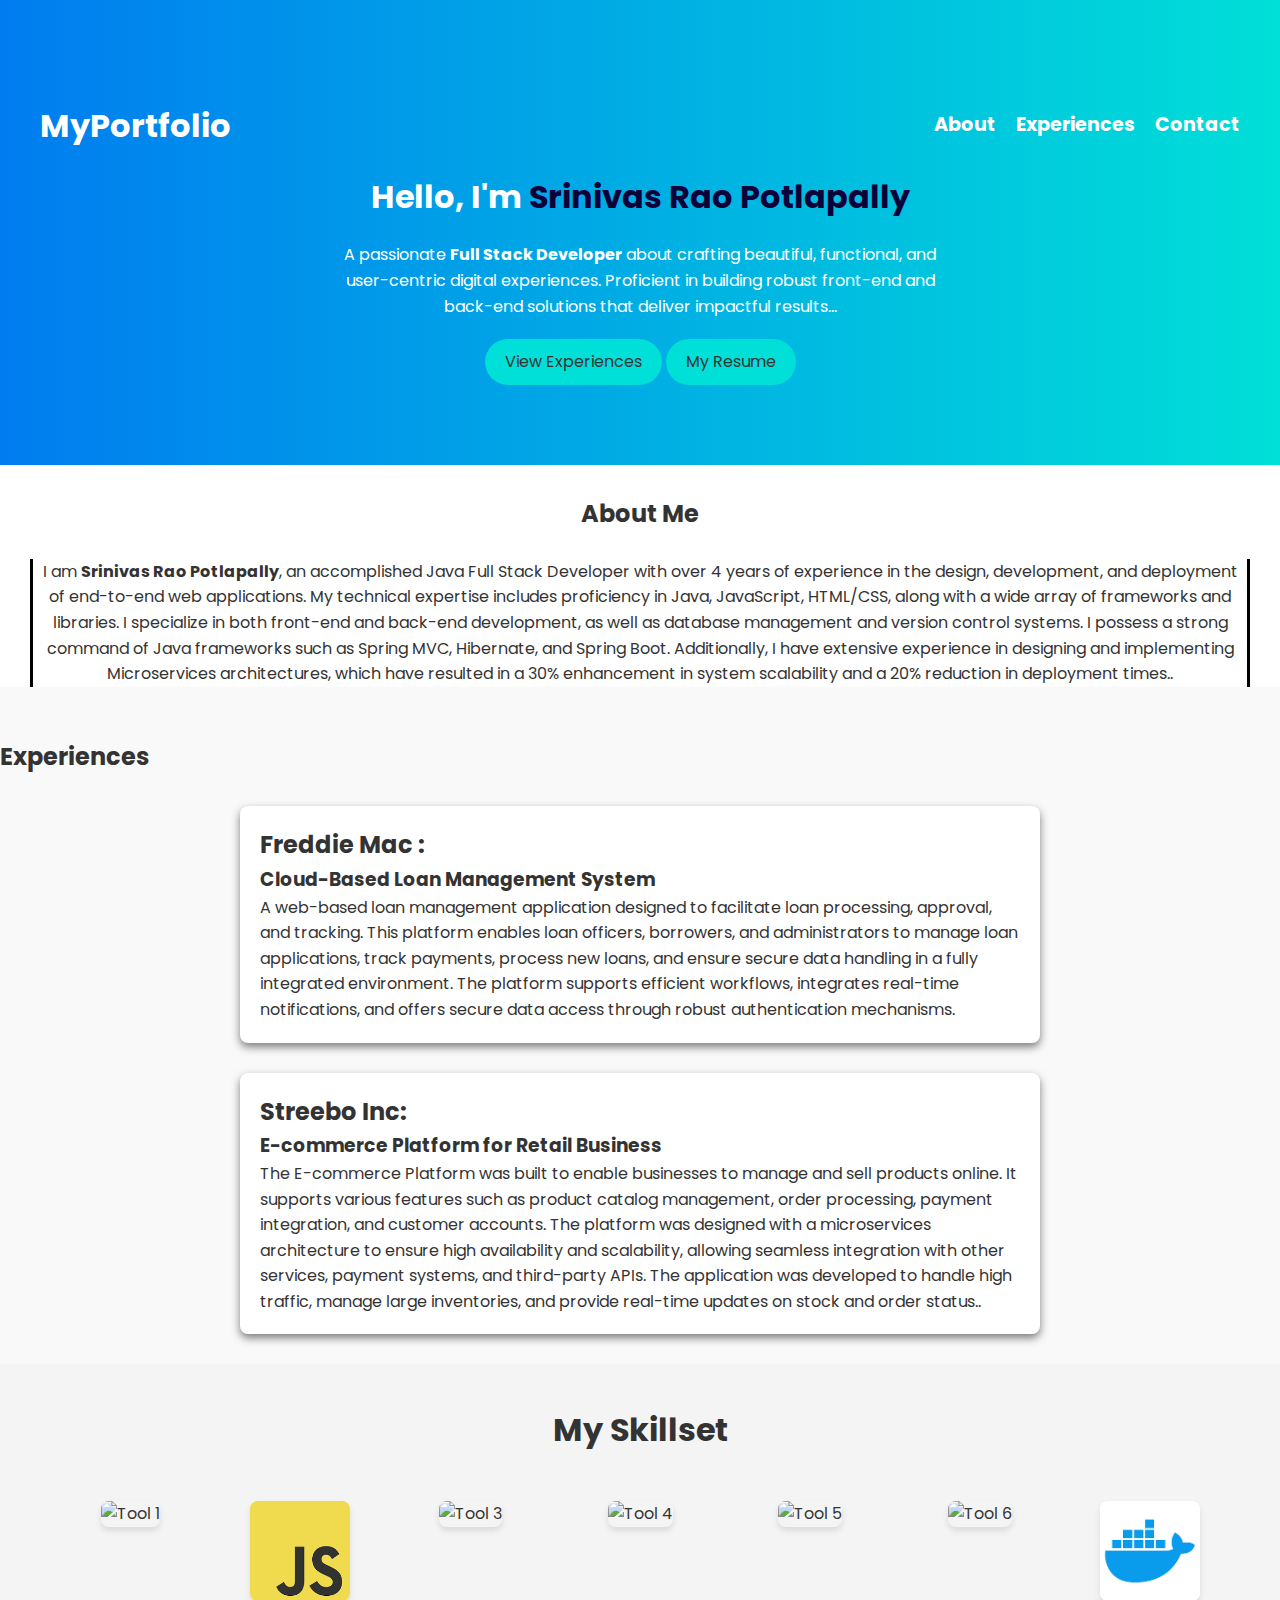
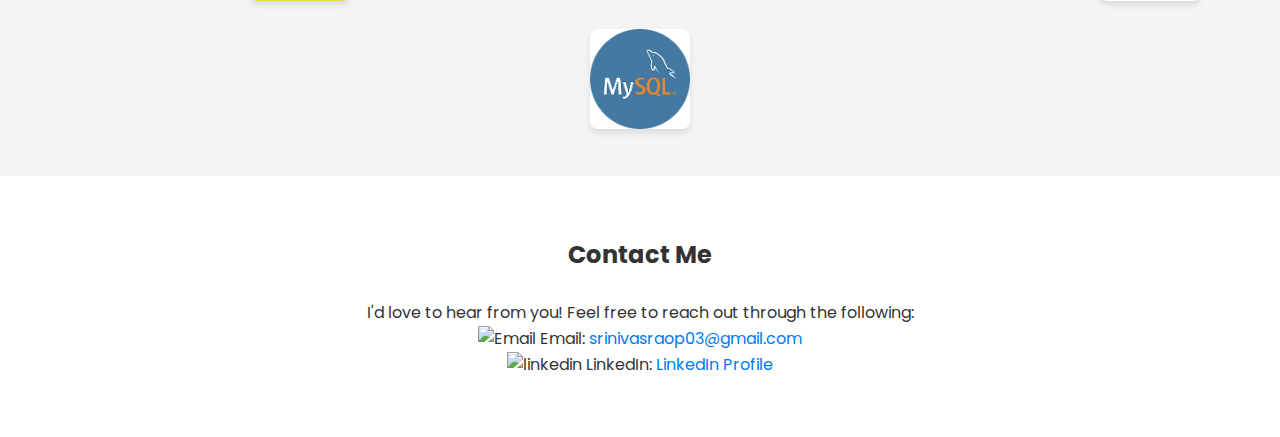
==== index.html @ 2769c319 "Add files via upload" ====
<!DOCTYPE html>
<html lang="en">
<head>
  <meta charset="UTF-8">
  <meta name="viewport" content="width=device-width, initial-scale=1.0">
  <title>Portfolio</title>
  <link rel="shortcut icon" type="x-icon" href="Web Page Logo.jpg">
  <link rel="stylesheet" href="style.css">
  <link href="https://fonts.googleapis.com/css2?family=Poppins:wght@300;400;600&display=swap" rel="stylesheet">
</head>
<body>
  <header class="hero">
    <nav class="navbar">
      <h1 class="logo">MyPortfolio</h1>
      <ul class="nav-links">
        <li><a href="#about">About</a></li>
        <li><a href="#Experiences">Experiences</a></li>
        <li><a href="#contact">Contact</a></li>
      </ul>
    </nav>
    <div class="hero-content">
      <h2>Hello, I'm <span class="highlight"> Srinivas Rao Potlapally </span></h2>
      <p>A passionate <strong>Full Stack Developer</strong> about crafting beautiful, functional, and user-centric digital experiences. Proficient in building robust front-end and back-end solutions that deliver impactful results...</p>
      <a href="#Experiences" class="cta-button">View Experiences</a>
      <a href="https://drive.google.com/file/d/1OGR2e-SOodM0mT70kvoK1kHBRhpqZgly/view?usp=sharing" class="cta-button">My Resume</a>
    </div>
  </header>

  <section id="about" class="about">
    <h2>About Me</h2>
    <br>
    <p class="typing-effect">
        I am <b>Srinivas Rao Potlapally</b>, an accomplished Java Full Stack Developer with over 4 years of experience in the design, development, and deployment of end-to-end web applications. My technical expertise includes proficiency in Java, JavaScript, HTML/CSS, along with a wide array of frameworks and libraries. 
        I specialize in both front-end and back-end development, as well as database management and version control systems.
        I possess a strong command of Java frameworks such as Spring MVC, Hibernate, and Spring Boot. Additionally, I have extensive experience in designing and implementing Microservices architectures, which have resulted in a 30% enhancement in system scalability and a 20% reduction in deployment times..</p>
  </section>

  <section id="Experiences" class="Experiences">
    <br>
    <br>
    <h2>Experiences</h2>
    <div class="project-card">
      <h2>Freddie Mac :</h2> 
      <h3>Cloud-Based Loan Management System</h3>
      <p>A web-based loan management application designed to facilitate loan processing, approval, and tracking. This platform enables loan officers, borrowers, and administrators to manage loan applications, track payments, process new loans, and ensure secure data handling in a fully integrated environment. 
        The platform supports efficient workflows, integrates real-time notifications, and offers secure data access through robust authentication mechanisms.</p>
    </div>
    <div class="project-card">
      <h2>Streebo Inc:</h2> 
      <h3>E-commerce Platform for Retail Business</h3>
      <p>The E-commerce Platform was built to enable businesses to manage and sell products online. It supports various features such as product catalog management, order processing, payment integration, and customer accounts. 
        The platform was designed with a microservices architecture to ensure high availability and scalability, allowing seamless integration with other services, payment systems, and third-party APIs. 
        The application was developed to handle high traffic, manage large inventories, and provide real-time updates on stock and order status..</p>
    </div>
  </section>

  <section class="portfolio-tools">
    <h2>My Skillset</h2>
    <br>
    <div class="tools-container">
      <div class="tool-item">
        <img src="https://cdn.iconscout.com/icon/free/png-256/free-java-logo-icon-download-in-svg-png-gif-file-formats--wordmark-programming-language-pack-logos-icons-1174953.png?f=webp&w=256" 
        alt="Tool 1" class="tool-img" style="width: 100px; height: 100px;">
      </div>
      <div class="tool-item">
        <img src="[data-uri]" 
        alt="Tool 2" class="tool-img" style="width: 100px; height: 100px;">
      </div>
      <div class="tool-item">
        <img src="https://encrypted-tbn0.gstatic.com/images?q=tbn:ANd9GcTxDsXXaQltefT5VSi8VgNzQc2XQ3xjhoG_4mGvQmiDS6s-KOyvHGgPVV8mhIK7Nl-EjMs&usqp=CAU" 
        alt="Tool 3" class="tool-img" style="width: 100px; height: 100px;">
      </div>
      <div class="tool-item">
        <img src="https://static-00.iconduck.com/assets.00/react-original-wordmark-icon-840x1024-vhmauxp6.png" 
        alt="Tool 4" class="tool-img" style="width: 100px; height: 100px;">
      </div>
      <div class="tool-item">
        <img src="https://dominickm.com/wp-content/uploads/2016/06/spring-boot-logo_full.png" 
        alt="Tool 5" class="tool-img" style="width: 100px; height: 100px;">
      </div>
      <div class="tool-item">
        <img src="https://cdn.iconscout.com/icon/free/png-256/free-aws-logo-icon-download-in-svg-png-gif-file-formats--cloud-computing-network-server-database-brand-pack-logos-icons-1583149.png?f=webp&w=256" 
        alt="Tool 6" class="tool-img" style="width: 100px; height: 100px;">
      </div>
      <div class="tool-item">
        <img src="[data-uri]" 
        alt="Tool 7" class="tool-img" style="width: 100px; height: 100px;">
      </div>
      <div class="tool-item">
        <img src="[data-uri]" 
        alt="Tool 8" class="tool-img" style="width: 100px; height: 100px;">
      </div>
    </div>
  </section>

  <section id="contact" class="contact">
    <h2>Contact Me</h2>
    <br>
    <p>I'd love to hear from you! Feel free to reach out through the following:</p>
    <ul>
        <li>
          <img class="social-img" src="https://images-wixmp-ed30a86b8c4ca887773594c2.wixmp.com/f/8c5af47d-0ce3-4365-a097-c17fec609620/da3xgqq-e43bcfcf-cadb-45ec-a4be-3ce0779fc870.png/v1/fill/w_1017,h_786/gmail__product_sans_logo_concept__by_cosmcala_da3xgqq-pre.png?token=eyJ0eXAiOiJKV1QiLCJhbGciOiJIUzI1NiJ9.[base64].jV5OCFQjzk_8In7i3V21GFhEXvkWXE7r3BvGwLYAEP8" 
          alt="Email" style="width: 30px; height: 30px;">
          Email: <a href="mailto:srinivasraop03@gmail.com">srinivasraop03@gmail.com</a>
        </li>
        <li>
          <img class="social-img" src="https://download.logo.wine/logo/LinkedIn/LinkedIn-Logo.wine.png"
          alt="linkedin" style="width: 50px; height: 50px;">
          LinkedIn: <a href="https://www.linkedin.com/in/srinivas-rao-potlapally">LinkedIn Profile</a>
        </li>
      </ul>
  </section>
  
</html>
---- style.css ----
* {
    margin: 0;
    padding: 0;
    box-sizing: border-box;
  }
  
  body {
    font-family: 'Poppins', sans-serif;
    line-height: 1.6;
    color: #333;
    background-color: #f9f9f9;
  }
  
  .hero {
    background: linear-gradient(to right, #007cf0, #00dfd8);
    color: white;
    padding: 80px 20px;
    text-align: center;
  }
  
  .navbar {
    display: flex;
    justify-content: space-between;
    align-items: center;
    padding: 20px;
  }
  
  .nav-links {
    font-size: larger;
    list-style: none;
    display: flex;
  }
  
  .nav-links li {
    margin-left: 20px;
  }
  
  .nav-links a {
    color: white;
    text-decoration: none;
    font-weight: bold;
    transition: color 0.3s;
  }
  
  .nav-links a:hover {
    color: #0c27af;
  }
  
  .hero-content {
    max-width: 600px;
    margin: 0 auto;
  }
  
  .hero-content h2 {
    font-size: 2rem;
    margin-bottom: 20px;
  }

  .hero-content p {
    text-decoration-color: white;
  }
  
  .hero-content .highlight {
    color: #0c0239;
  }
  
  .cta-button {
    display: inline-block;
    background-color: #00dfd8;
    color: #333;
    padding: 10px 20px;
    margin-top: 20px;
    text-decoration: none;
    border-radius: 50px;
    transition: background-color 0.3s;
  }
  
  .cta-button:hover {
    background-color: #007cf0;
    color: white;
  }
  
  .about {
    padding-top: 30px;
    padding-left: 30px;
    padding-right: 30px;
    background: white;
    text-align: center;
  }

  .typing-effect {
    display: inline-block;
    white-space: normal;
    overflow: visible;
    border-left: 3px solid black; 
    border-right: 3px solid black; 
}
  
  .projects {
    padding: 60px 20px;
    background: #f0f0f0;
    text-align: center;
  }
  
  .project-card {
    background: white;
    padding: 20px;
    margin: 30px auto;
    max-width: 800px;
    box-shadow: 0 4px 8px rgba(0, 0, 0, 0.5);
    border-radius: 8px;
  }
  
  .portfolio-tools {
    padding: 40px 20px;
    background-color: #f4f4f4;
    text-align: center;
  }
  
  .portfolio-tools h2 {
    font-size: 2rem;
    margin-bottom: 20px;
    color: #333;
  }
  
  .tools-container {
    display: flex;
    justify-content: center;
    gap: 20px;
    flex-wrap: wrap;
  }
  
  .tool-item {
    width: 150px;
    text-align: center;
  }
  
  .tool-img {
    width: 100%;
    height: auto;
    border-radius: 8px;
    box-shadow: 0 4px 6px rgba(0, 0, 0, 0.1);
    transition: transform 0.3s ease;
  }
  
  .tool-img:hover {
    transform: scale(1.3);
  }

  .contact {
    padding: 60px 20px;
    background: white;
    text-align: center;
  }
  
  .contact ul {
    list-style: none;
    padding: 0;
  }
  
  .contact a {
    color: #007cf0;
    text-decoration: none;
  }

  .social-img:hover {
    transform: scale(1.3);
  }
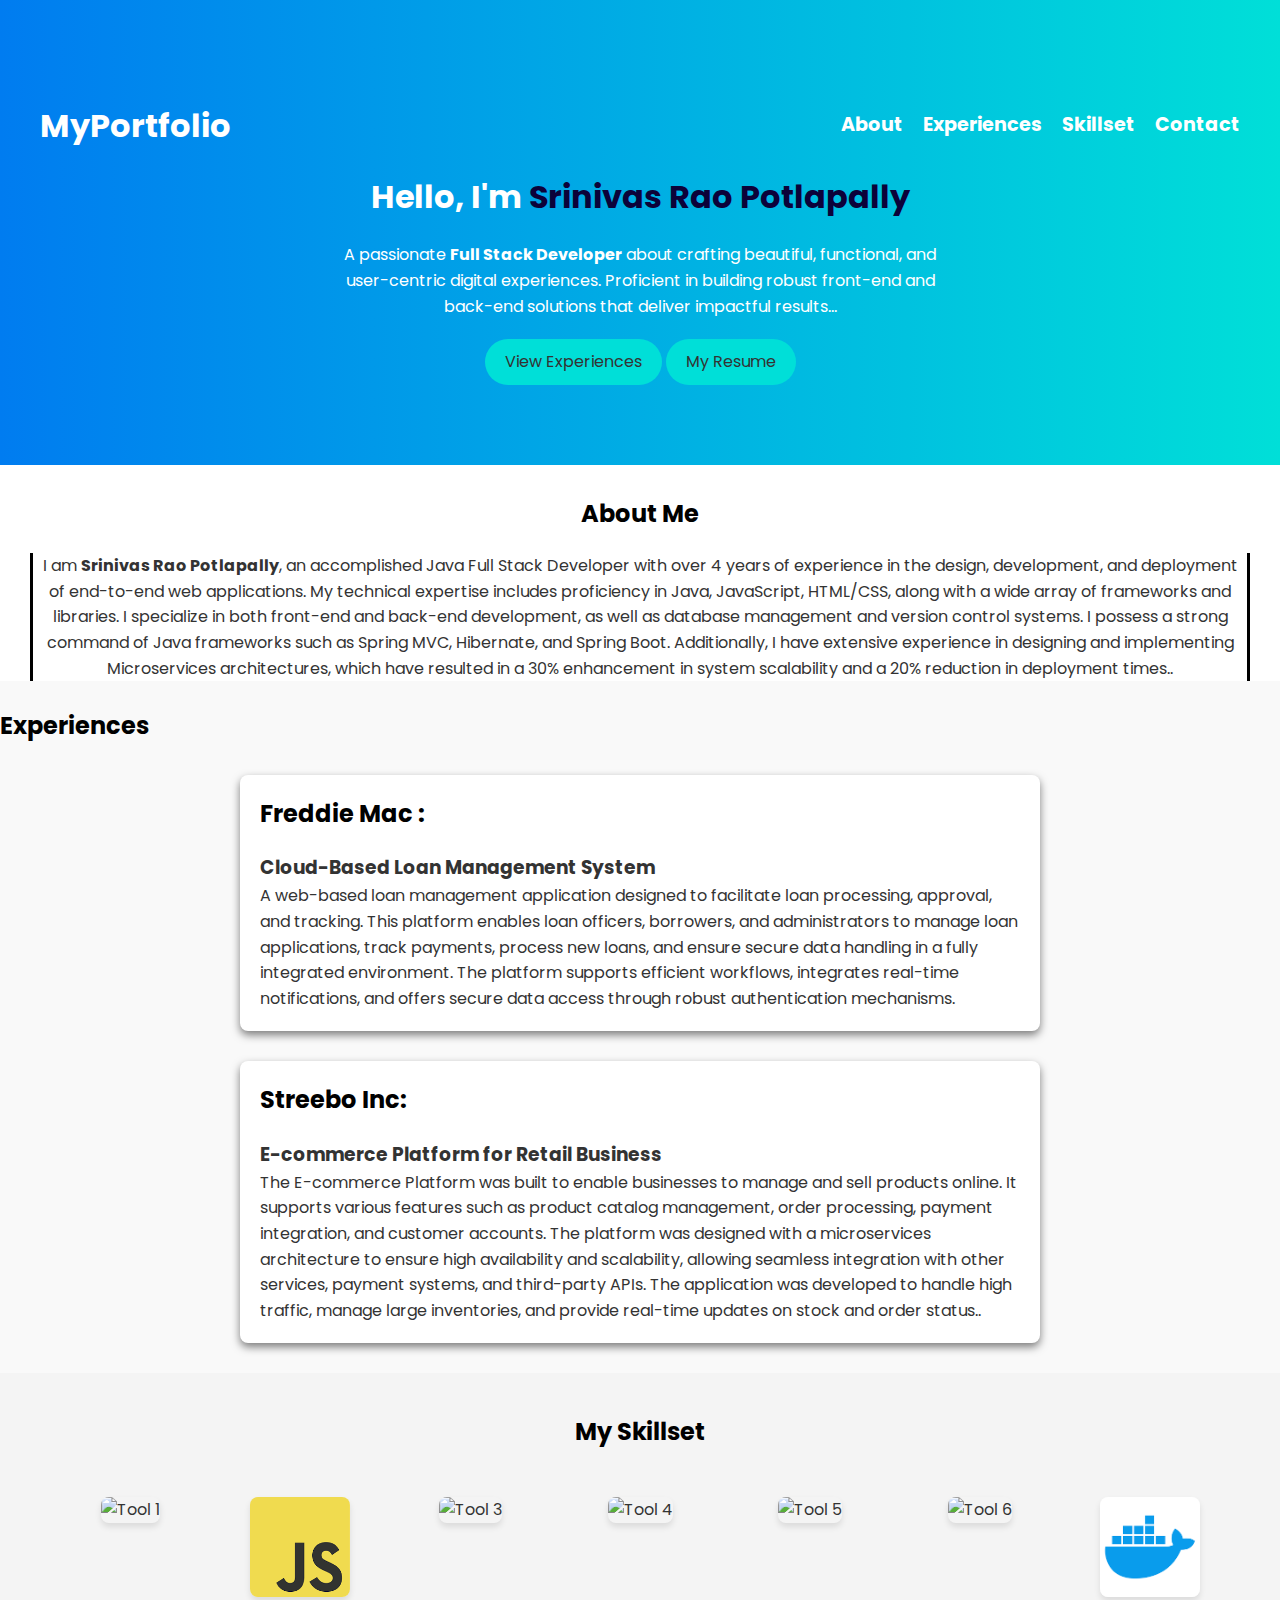
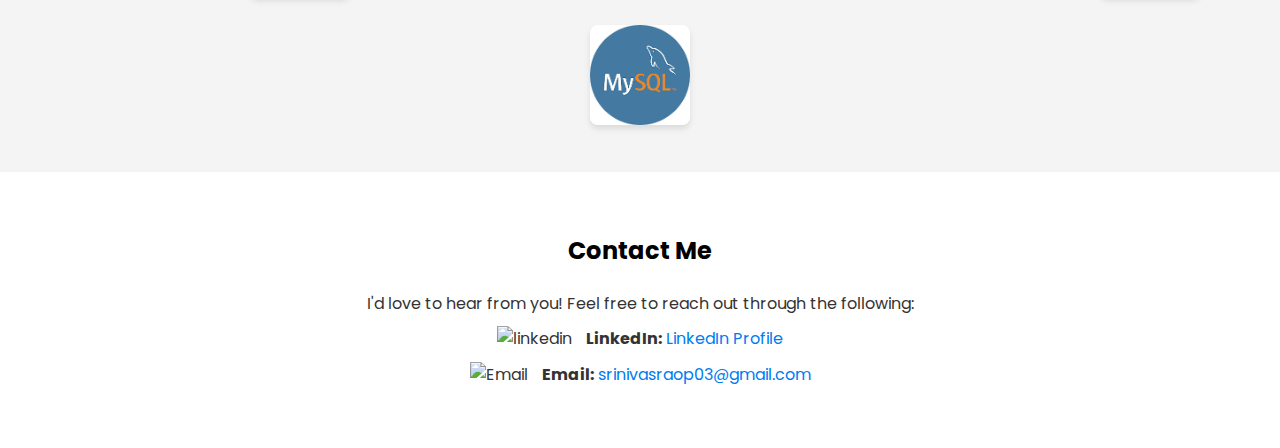
==== commit bb1cabda: "Add files via upload" ====
--- a/index.html
+++ b/index.html
@@ -4,7 +4,7 @@
   <meta charset="UTF-8">
   <meta name="viewport" content="width=device-width, initial-scale=1.0">
   <title>Portfolio</title>
-  <link rel="shortcut icon" type="x-icon" href="Web Page Logo.jpg">
+  <link rel="shortcut icon" type="x-icon" href="Web_page_logo.png">
   <link rel="stylesheet" href="style.css">
   <link href="https://fonts.googleapis.com/css2?family=Poppins:wght@300;400;600&display=swap" rel="stylesheet">
 </head>
@@ -15,6 +15,7 @@
       <ul class="nav-links">
         <li><a href="#about">About</a></li>
         <li><a href="#Experiences">Experiences</a></li>
+        <li><a href="#Skillset">Skillset</a></li>
         <li><a href="#contact">Contact</a></li>
       </ul>
     </nav>
@@ -28,7 +29,6 @@
 
   <section id="about" class="about">
     <h2>About Me</h2>
-    <br>
     <p class="typing-effect">
         I am <b>Srinivas Rao Potlapally</b>, an accomplished Java Full Stack Developer with over 4 years of experience in the design, development, and deployment of end-to-end web applications. My technical expertise includes proficiency in Java, JavaScript, HTML/CSS, along with a wide array of frameworks and libraries. 
         I specialize in both front-end and back-end development, as well as database management and version control systems.
@@ -36,7 +36,6 @@
   </section>
 
   <section id="Experiences" class="Experiences">
-    <br>
     <br>
     <h2>Experiences</h2>
     <div class="project-card">
@@ -54,7 +53,7 @@
     </div>
   </section>
 
-  <section class="portfolio-tools">
+  <section id="Skillset" class="portfolio-tools">
     <h2>My Skillset</h2>
     <br>
     <div class="tools-container">
@@ -95,20 +94,22 @@
 
   <section id="contact" class="contact">
     <h2>Contact Me</h2>
-    <br>
     <p>I'd love to hear from you! Feel free to reach out through the following:</p>
     <ul>
         <li>
-          <img class="social-img" src="https://images-wixmp-ed30a86b8c4ca887773594c2.wixmp.com/f/8c5af47d-0ce3-4365-a097-c17fec609620/da3xgqq-e43bcfcf-cadb-45ec-a4be-3ce0779fc870.png/v1/fill/w_1017,h_786/gmail__product_sans_logo_concept__by_cosmcala_da3xgqq-pre.png?token=eyJ0eXAiOiJKV1QiLCJhbGciOiJIUzI1NiJ9.[base64].jV5OCFQjzk_8In7i3V21GFhEXvkWXE7r3BvGwLYAEP8" 
-          alt="Email" style="width: 30px; height: 30px;">
-          Email: <a href="mailto:srinivasraop03@gmail.com">srinivasraop03@gmail.com</a>
+            <img class="social-img" src="https://upload.wikimedia.org/wikipedia/commons/thumb/c/ca/LinkedIn_logo_initials.png/640px-LinkedIn_logo_initials.png"
+            alt="linkedin" style="width: 30px; height: 30px;">
+            <b>LinkedIn:</b> <a href="https://www.linkedin.com/in/srinivas-rao-potlapally">LinkedIn Profile</a>
         </li>
         <li>
-          <img class="social-img" src="https://download.logo.wine/logo/LinkedIn/LinkedIn-Logo.wine.png"
-          alt="linkedin" style="width: 50px; height: 50px;">
-          LinkedIn: <a href="https://www.linkedin.com/in/srinivas-rao-potlapally">LinkedIn Profile</a>
+            <img class="social-img" src="https://1000logos.net/wp-content/uploads/2018/05/Gmail-Logo-2013.png" 
+            alt="Email" style="width: 30px; height: 30px;">
+            <b>Email:</b> <a href="mailto:srinivasraop03@gmail.com">srinivasraop03@gmail.com</a>
         </li>
       </ul>
   </section>
   
 </html>
+
+
+
--- a/style.css
+++ b/style.css
@@ -88,13 +88,23 @@
     text-align: center;
   }
 
+  .about h2 {
+    margin-bottom: 20px;
+    color: black;
+  }
+
   .typing-effect {
     display: inline-block;
     white-space: normal;
     overflow: visible;
     border-left: 3px solid black; 
     border-right: 3px solid black; 
-}
+  }
+
+  .Experiences h2 {
+    margin-bottom: 20px;
+    color: black;
+  }
   
   .projects {
     padding: 60px 20px;
@@ -118,9 +128,8 @@
   }
   
   .portfolio-tools h2 {
-    font-size: 2rem;
     margin-bottom: 20px;
-    color: #333;
+    color: black;
   }
   
   .tools-container {
@@ -163,6 +172,16 @@
     text-decoration: none;
   }
 
+  .contact h2 {
+    margin-bottom: 20px;
+    color: black;
+  }
+
+  .social-img {
+    margin-top: 10px;
+    margin-right: 10px;
+  }
+  
   .social-img:hover {
     transform: scale(1.3);
   }
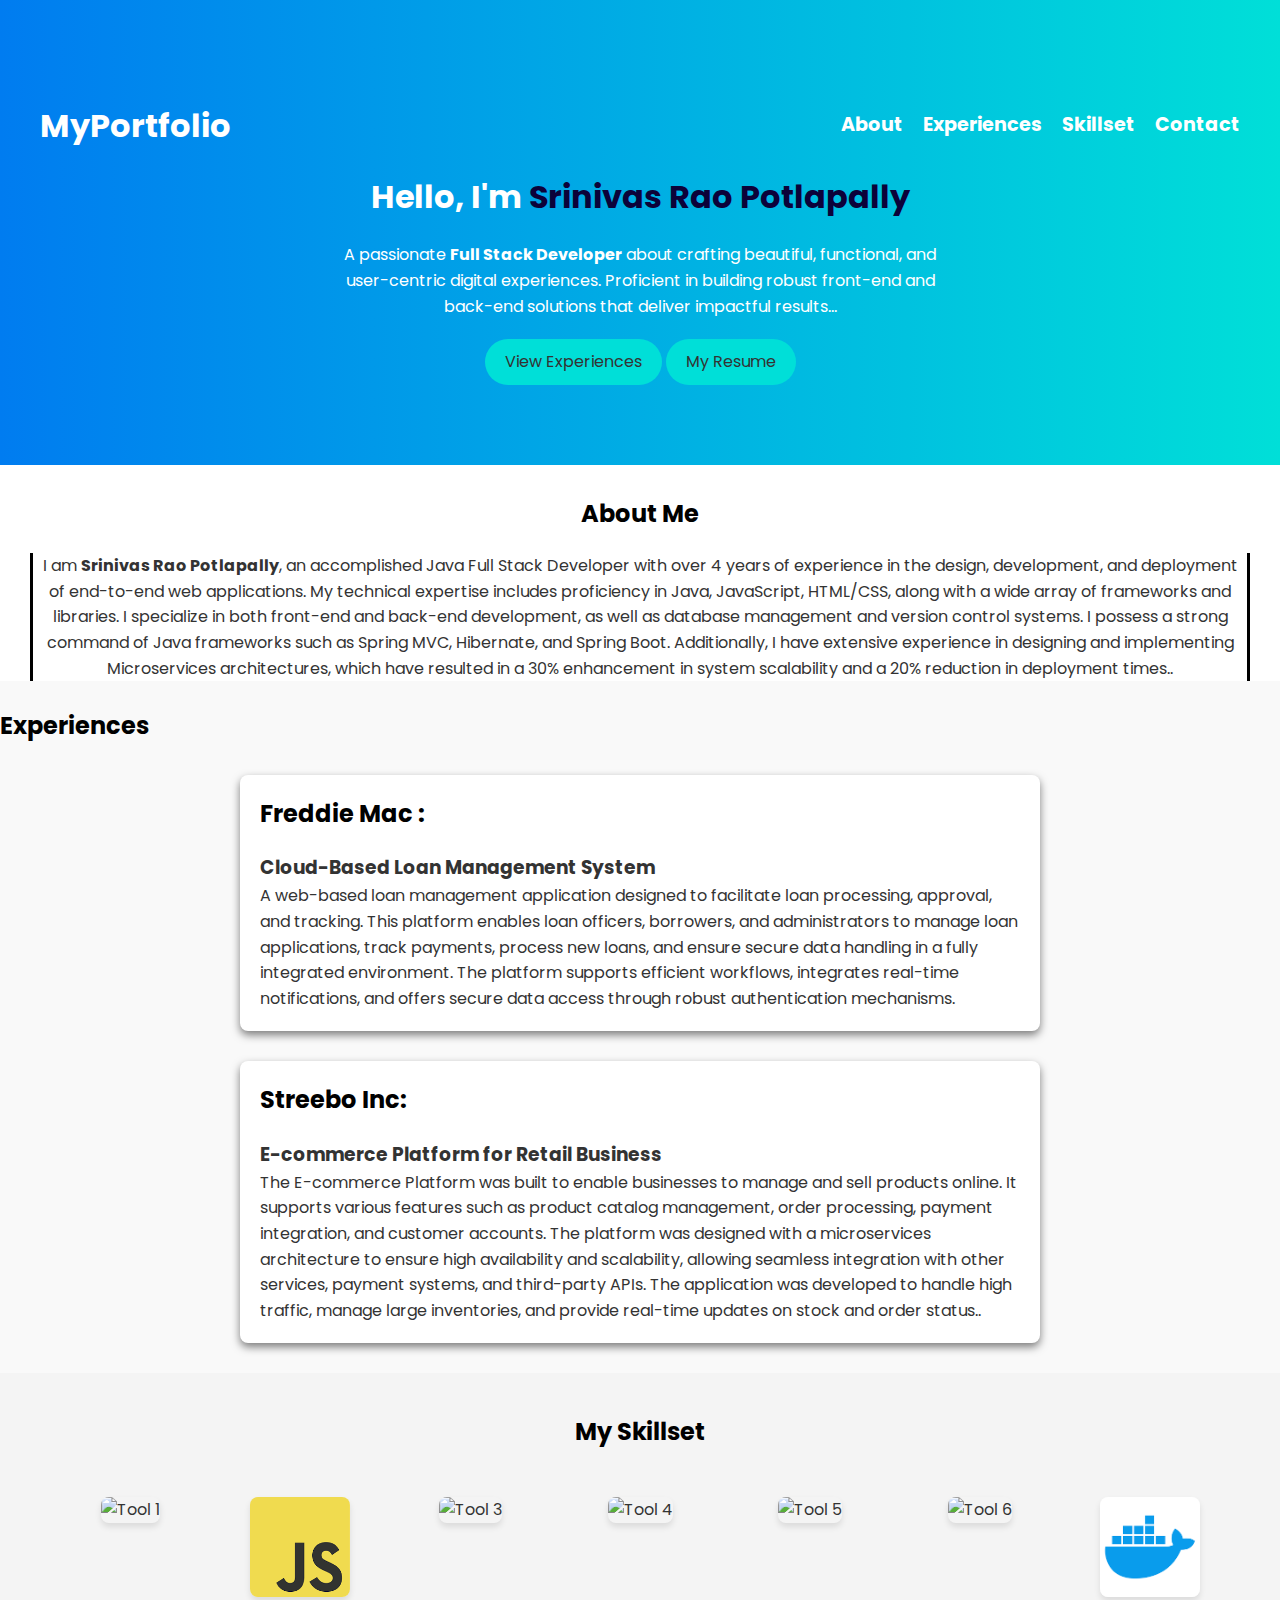
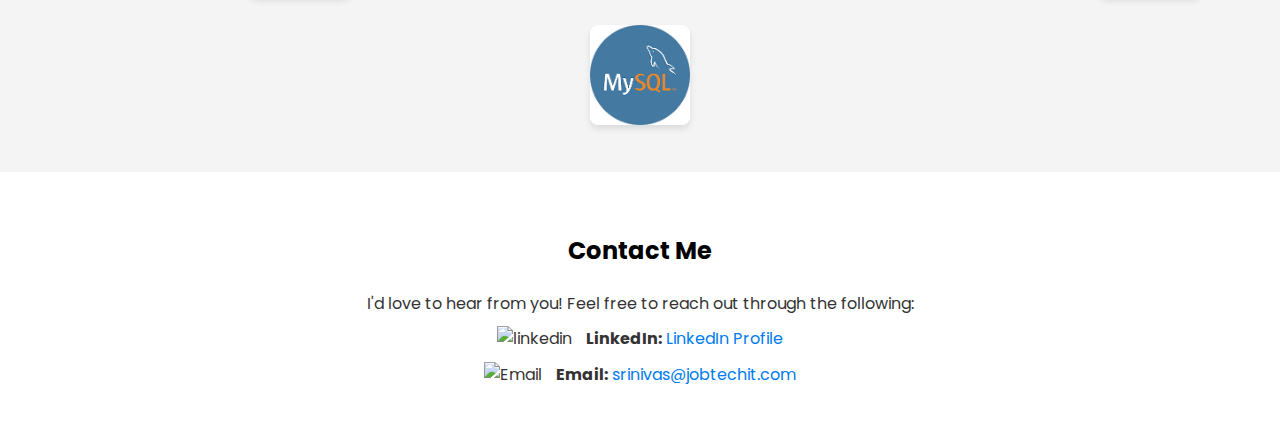
==== commit 14cec47e: "Add files via upload" ====
--- a/index.html
+++ b/index.html
@@ -104,7 +104,7 @@
         <li>
             <img class="social-img" src="https://1000logos.net/wp-content/uploads/2018/05/Gmail-Logo-2013.png" 
             alt="Email" style="width: 30px; height: 30px;">
-            <b>Email:</b> <a href="mailto:srinivasraop03@gmail.com">srinivasraop03@gmail.com</a>
+            <b>Email:</b> <a href="mailto:srinivas@jobtechit.com">srinivas@jobtechit.com</a>
         </li>
       </ul>
   </section>
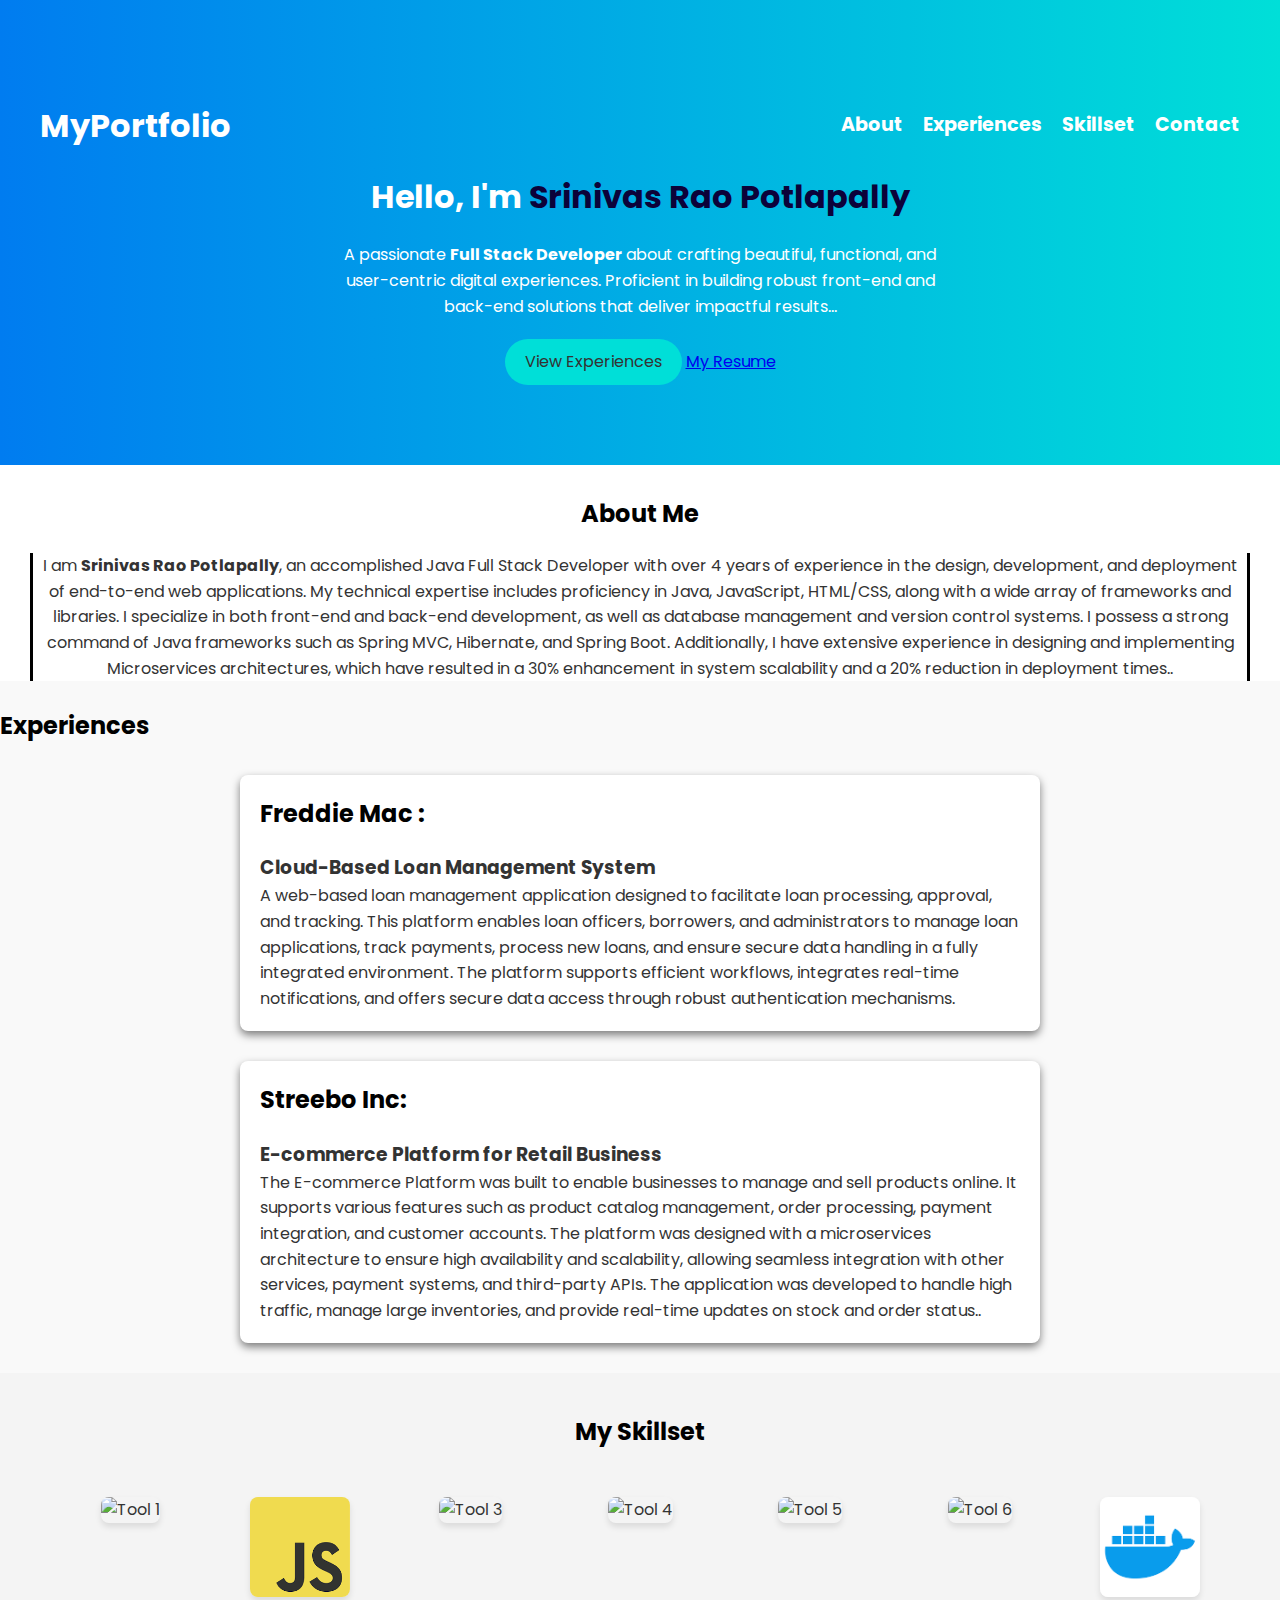
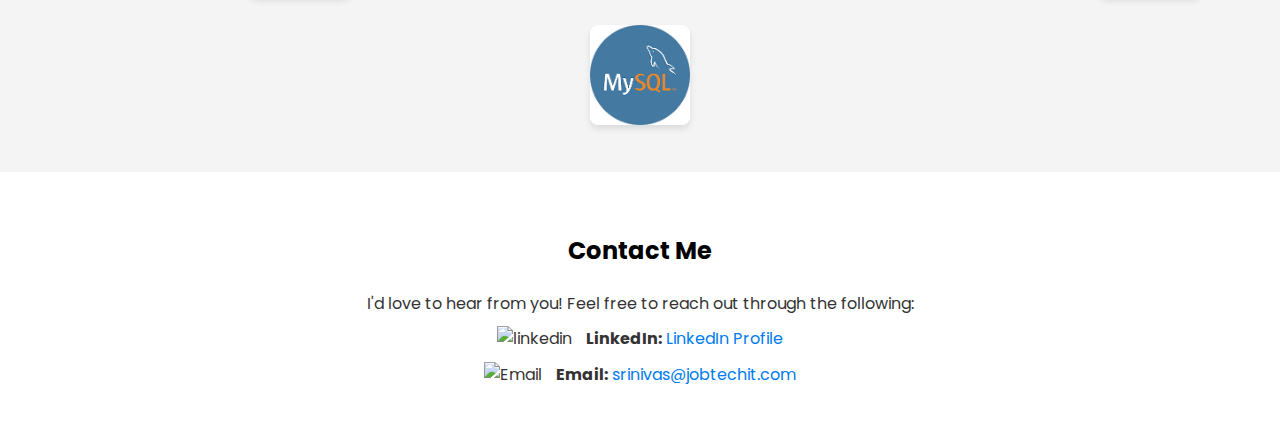
==== commit 06f1d760: "Update index.html" ====
--- a/index.html
+++ b/index.html
@@ -7,6 +7,7 @@
   <link rel="shortcut icon" type="x-icon" href="Web_page_logo.png">
   <link rel="stylesheet" href="style.css">
   <link href="https://fonts.googleapis.com/css2?family=Poppins:wght@300;400;600&display=swap" rel="stylesheet">
+  <meta name="google-site-verification" content="9EgddceIzBsBBOZjH3JkRiVkGh1HU4EzZAAGF12b0pM" />
 </head>
 <body>
   <header class="hero">
@@ -23,7 +24,7 @@
       <h2>Hello, I'm <span class="highlight"> Srinivas Rao Potlapally </span></h2>
       <p>A passionate <strong>Full Stack Developer</strong> about crafting beautiful, functional, and user-centric digital experiences. Proficient in building robust front-end and back-end solutions that deliver impactful results...</p>
       <a href="#Experiences" class="cta-button">View Experiences</a>
-      <a href="https://drive.google.com/file/d/1OGR2e-SOodM0mT70kvoK1kHBRhpqZgly/view?usp=sharing" class="cta-button">My Resume</a>
+      <a href="https://drive.google.com/file/d/1TmjxQ31nx-TrqVgqhrnkDhPWA92jfgZz/view?usp=sharing">My Resume</a>
     </div>
   </header>
 
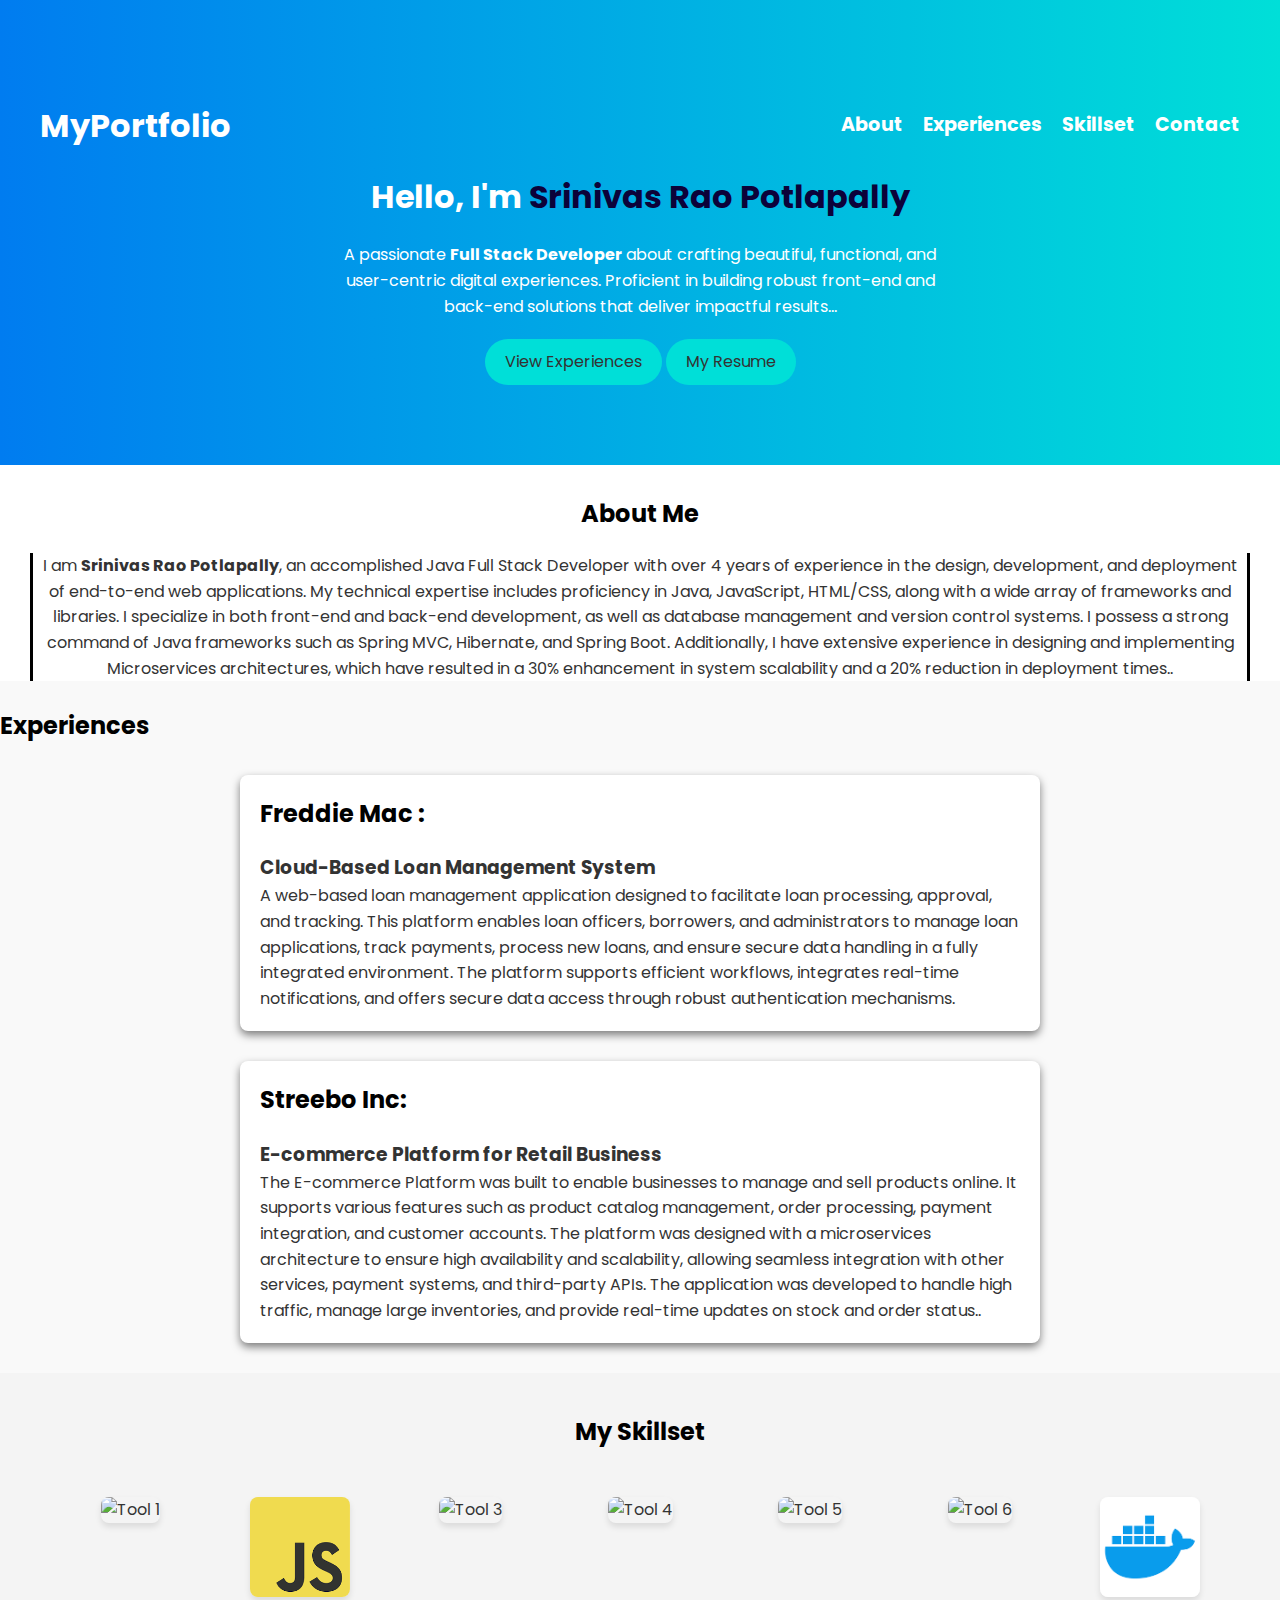
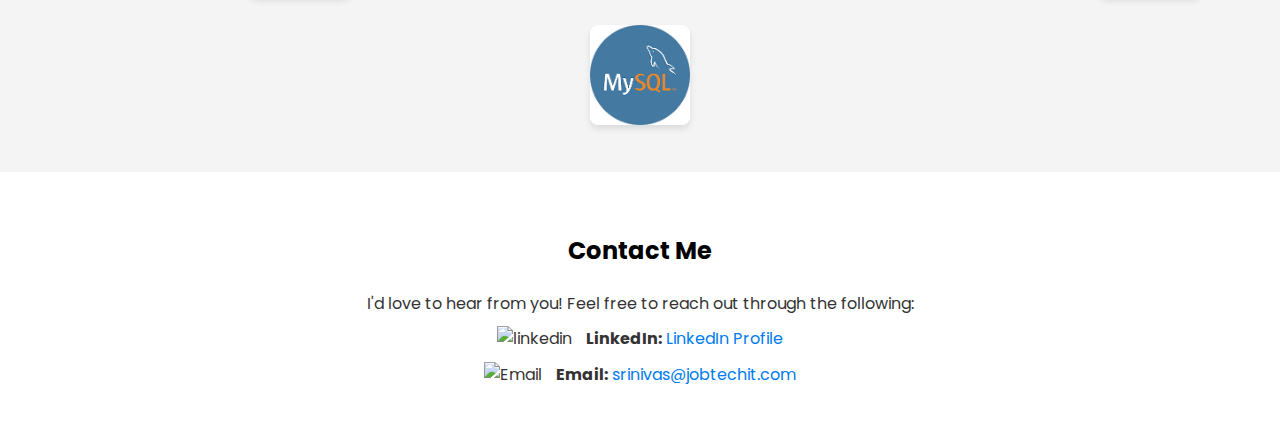
==== commit 420ba71d: "Add files via upload" ====
--- a/index.html
+++ b/index.html
@@ -24,7 +24,7 @@
       <h2>Hello, I'm <span class="highlight"> Srinivas Rao Potlapally </span></h2>
       <p>A passionate <strong>Full Stack Developer</strong> about crafting beautiful, functional, and user-centric digital experiences. Proficient in building robust front-end and back-end solutions that deliver impactful results...</p>
       <a href="#Experiences" class="cta-button">View Experiences</a>
-      <a href="https://drive.google.com/file/d/1TmjxQ31nx-TrqVgqhrnkDhPWA92jfgZz/view?usp=sharing">My Resume</a>
+      <a href="https://drive.google.com/file/d/1TmjxQ31nx-TrqVgqhrnkDhPWA92jfgZz/view?usp=sharing" class="cta-button">My Resume</a>
     </div>
   </header>
 
